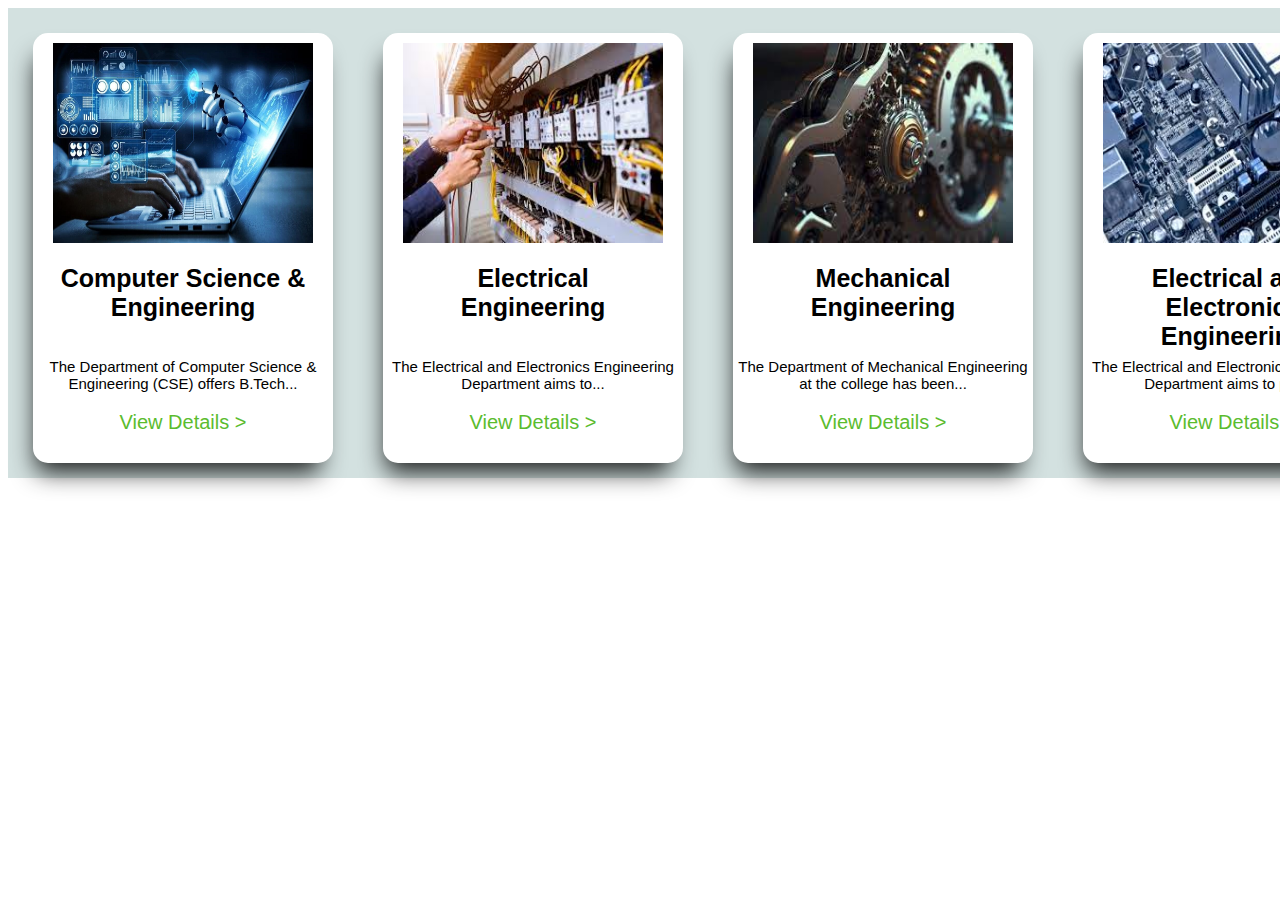
==== diploma.html @ a7b5df1f "initial setup" ====
<html>
	<head>
		<title>Diploma</title>
		<style type="text/css">
			body{
				margin:o;
			}
			#mainarea{
				width:1400px;
				height:470px;
				background:#D3E1E0;
				margin:0 auto;
			}
			.p3{
					width:300px;
					height:430px;
					background:white;
					float:left;
					margin:25px;
					border-radius:15px; 
					box-shadow: -5px 17px 24px -8px rgba(0,0,0,0.87);
				}
					.p3 p{
						font:normal 15px arial;
					}
					.p3 h3 a:link,.p3 h3 a:visited{
						font:normal 20px arial;
						text-decoration:none;
						color:#5BBC2E;
					}
						.p3 h3 a:hover{
							animation-name:are;
							animation-duration:4s;
							animation-iteration-count:infinite;
						}

						@keyframes are{
							0%{
								color:red;
								font-size:20px;
								
							}
							100%{
								color:blue;
								font-size:30px;
							}
						}
					.p34{
						width:260px;
						height:300px;
						margin:10px auto;

					}
						.imgarea{
							height:200px;
							width:260px;
							margin:10px auto;
							overflow:hidden;
							
						}
						.imgarea img{
							height:100%;
							width:100%;
							transition:transform 3s 0s ease;
						}
						.imgarea img:hover{
							transform: scale(1.2,1.2);
						}
					.p34 h2{
						font:bold 25px arial;
					}

		</style>
	</head>
	<body>
		<div id="mainarea">
			<div class="p3">

				<div class="p34">
					<div class="imgarea">
						<img src="cse.jpg"align="center"/>
					</div>
					<h2 align="center">Computer Science & Engineering</h2>
				</div>
				<p align="center">The Department of Computer Science & Engineering (CSE) offers B.Tech...</p>
				<h3 align="center"><a href="#">View Details &gt </a></h3>
			</div>
			<div class="p3">
				<div class="p34">
					<div class="imgarea">
						<img src="ee.jpeg"  align="center"/>
					</div>
					<h2 align="center">Electrical Engineering</h2>
				</div>
				<p align="center">The Electrical and Electronics Engineering Department aims to... </p>
				<h3 align="center"><a href="#">View Details &gt </a></h3>
			</div>
			<div class="p3">
				<div class="p34">
					<div class="imgarea">
						<img src="mech.jpeg"  align="center"/>
					</div>
					<h2 align="center">Mechanical Engineering</h2>
				</div>
				<p align="center">The Department of Mechanical Engineering at the college has been... </p>
				<h3 align="center"><a href="#">View Details &gt</a> </h3>
			</div>
			<div class="p3">
				<div class="p34">
					<div class="imgarea">
						<img src="eee.jpeg" align="center"/>
					</div>
					<h2 align="center">Electrical and Electronics Engineering</h2>
				</div>
				<p align="center">The Electrical and Electronics Engineering Department aims to prod...</p>
				<h3 align="center"><a href="#">View Details &gt</a> </h3>
			</div>
		</div>
	<body>
</html>
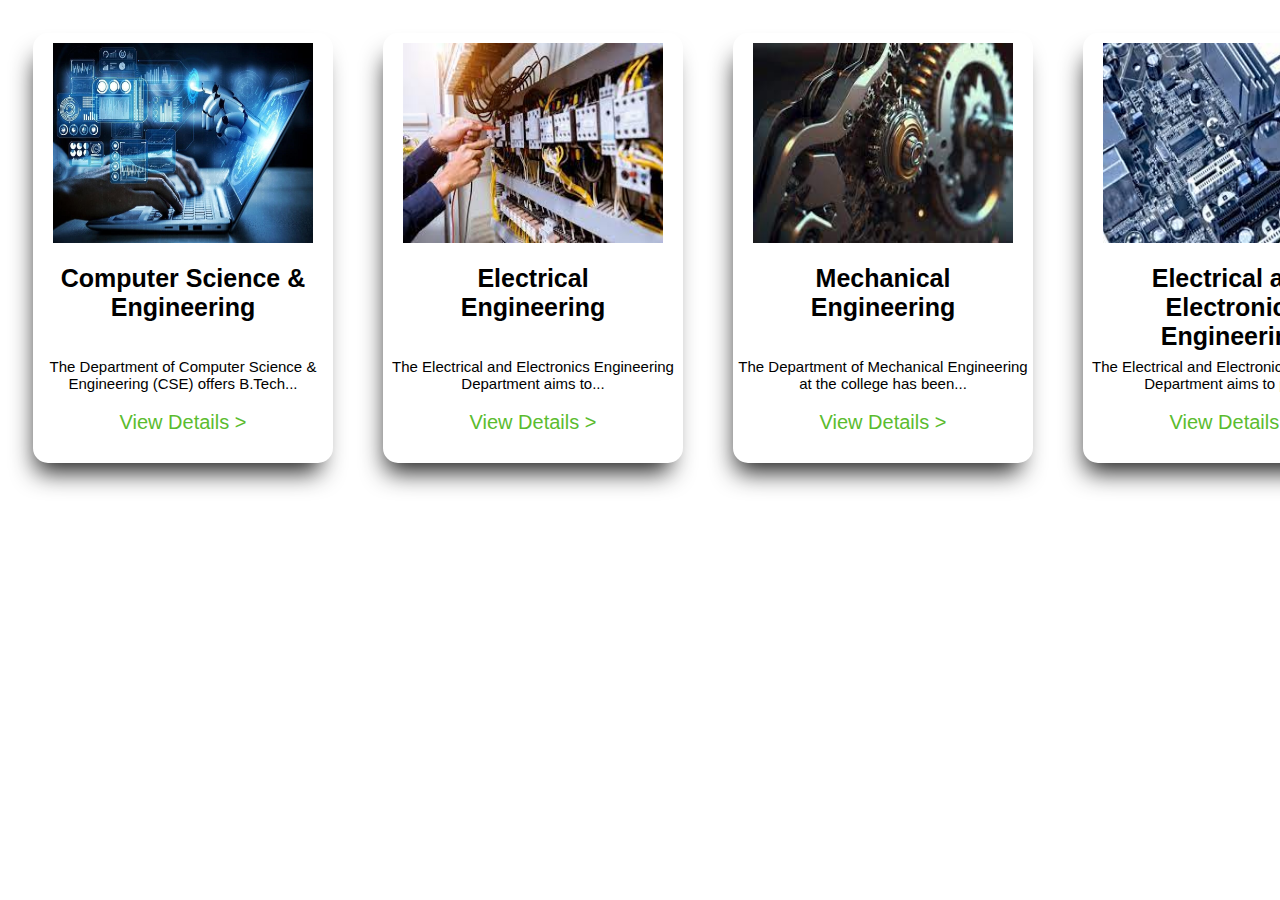
==== commit a1ef0ce5: "Update diploma.html" ====
--- a/diploma.html
+++ b/diploma.html
@@ -8,7 +8,7 @@
 			#mainarea{
 				width:1400px;
 				height:470px;
-				background:#D3E1E0;
+				background:white;
 				margin:0 auto;
 			}
 			.p3{
@@ -117,4 +117,4 @@
 			</div>
 		</div>
 	<body>
-</html>+</html>
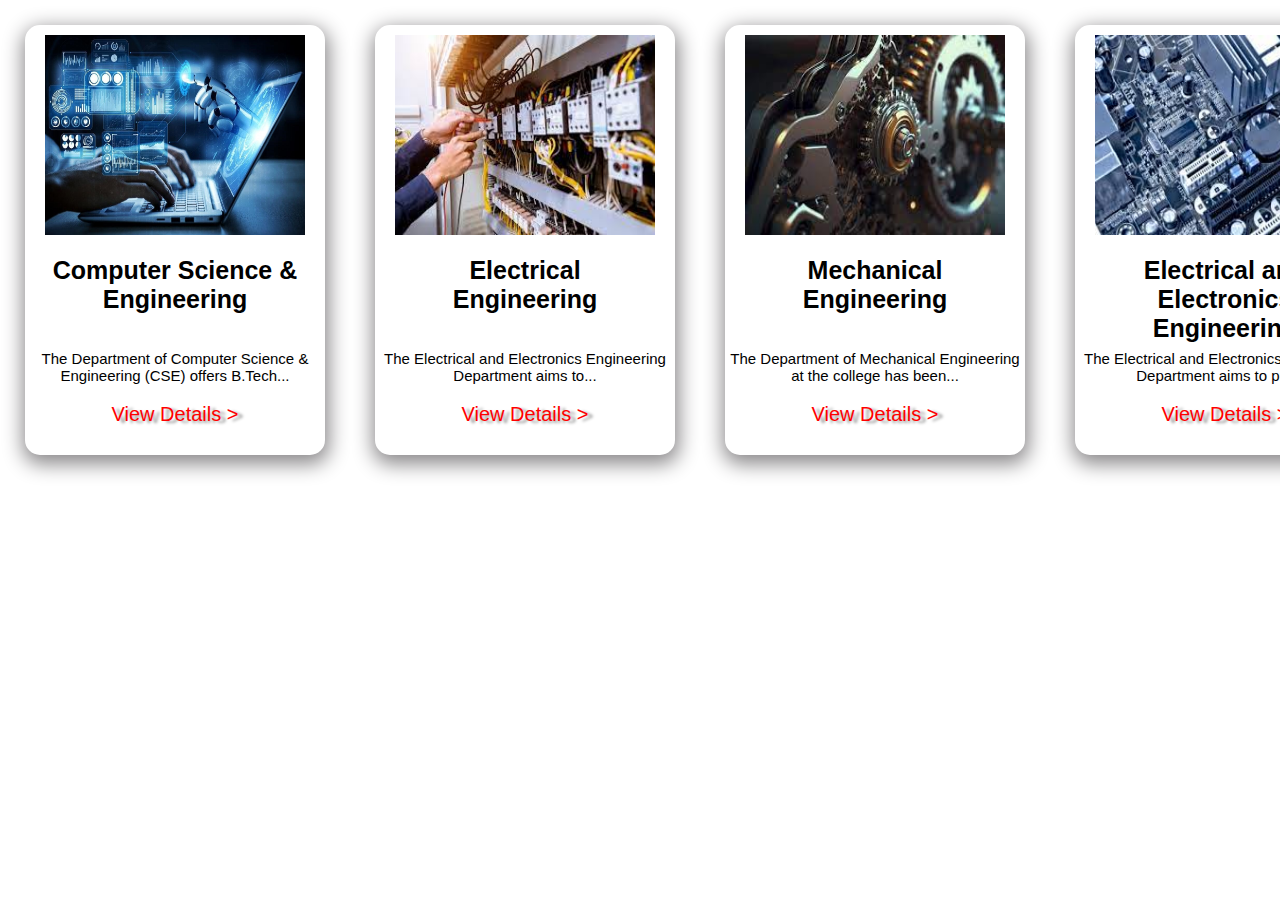
==== commit 45fab4fa: "index.html" ====
--- a/diploma.html
+++ b/diploma.html
@@ -3,7 +3,7 @@
 		<title>Diploma</title>
 		<style type="text/css">
 			body{
-				margin:o;
+				margin:0;
 			}
 			#mainarea{
 				width:1400px;
@@ -18,7 +18,7 @@
 					float:left;
 					margin:25px;
 					border-radius:15px; 
-					box-shadow: -5px 17px 24px -8px rgba(0,0,0,0.87);
+					box-shadow: 1px 6px 20px 3px rgba(138,136,138,1);
 				}
 					.p3 p{
 						font:normal 15px arial;
@@ -26,25 +26,11 @@
 					.p3 h3 a:link,.p3 h3 a:visited{
 						font:normal 20px arial;
 						text-decoration:none;
-						color:#5BBC2E;
+						color:red;
+						text-shadow: 5px 2px 3px rgba(0,0,0,0.4);
+
 					}
-						.p3 h3 a:hover{
-							animation-name:are;
-							animation-duration:4s;
-							animation-iteration-count:infinite;
-						}
 
-						@keyframes are{
-							0%{
-								color:red;
-								font-size:20px;
-								
-							}
-							100%{
-								color:blue;
-								font-size:30px;
-							}
-						}
 					.p34{
 						width:260px;
 						height:300px;
@@ -117,4 +103,4 @@
 			</div>
 		</div>
 	<body>
-</html>
+</html>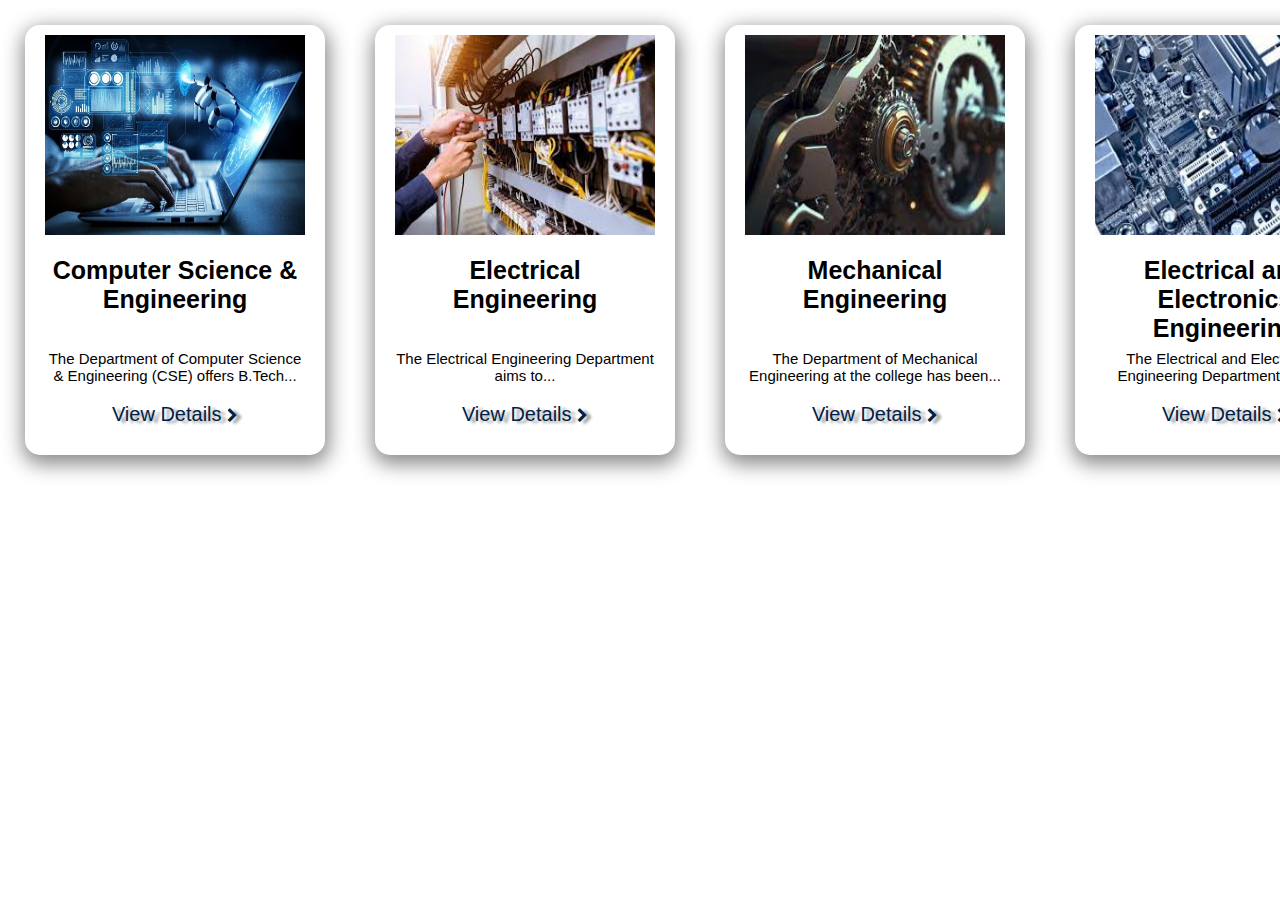
==== commit da3a8cd5: "change" ====
--- a/diploma.html
+++ b/diploma.html
@@ -1,6 +1,7 @@
 <html>
 	<head>
 		<title>Diploma</title>
+		<link rel="stylesheet" type="text/css" href="css/font-awesome.min.css"/>
 		<style type="text/css">
 			body{
 				margin:0;
@@ -22,15 +23,22 @@
 				}
 					.p3 p{
 						font:normal 15px arial;
+						text-align:center;
+						padding:0 20px;
 					}
 					.p3 h3 a:link,.p3 h3 a:visited{
 						font:normal 20px arial;
 						text-decoration:none;
-						color:red;
+						color: #002147;
 						text-shadow: 5px 2px 3px rgba(0,0,0,0.4);
-
 					}
-
+					.p3 h3 i{
+						font-size:15px;
+						transition:all 1s;
+					}
+					.p3 h3:hover i{
+						transform:translate(10px,0);
+					}
 					.p34{
 						width:260px;
 						height:300px;
@@ -69,7 +77,7 @@
 					<h2 align="center">Computer Science & Engineering</h2>
 				</div>
 				<p align="center">The Department of Computer Science & Engineering (CSE) offers B.Tech...</p>
-				<h3 align="center"><a href="#">View Details &gt </a></h3>
+				<h3 align="center"><a href="#">View Details <i class="fa fa-chevron-right" aria-hidden="true"></i> </a></h3>
 			</div>
 			<div class="p3">
 				<div class="p34">
@@ -78,8 +86,8 @@
 					</div>
 					<h2 align="center">Electrical Engineering</h2>
 				</div>
-				<p align="center">The Electrical and Electronics Engineering Department aims to... </p>
-				<h3 align="center"><a href="#">View Details &gt </a></h3>
+				<p align="center">The Electrical Engineering Department aims to... </p>
+				<h3 align="center"><a href="#">View Details <i class="fa fa-chevron-right" aria-hidden="true"></i> </a></h3>
 			</div>
 			<div class="p3">
 				<div class="p34">
@@ -89,7 +97,7 @@
 					<h2 align="center">Mechanical Engineering</h2>
 				</div>
 				<p align="center">The Department of Mechanical Engineering at the college has been... </p>
-				<h3 align="center"><a href="#">View Details &gt</a> </h3>
+				<h3 align="center"><a href="#">View Details <i class="fa fa-chevron-right" aria-hidden="true"></i> </a> </h3>
 			</div>
 			<div class="p3">
 				<div class="p34">
@@ -98,8 +106,8 @@
 					</div>
 					<h2 align="center">Electrical and Electronics Engineering</h2>
 				</div>
-				<p align="center">The Electrical and Electronics Engineering Department aims to prod...</p>
-				<h3 align="center"><a href="#">View Details &gt</a> </h3>
+				<p align="center">The Electrical and Electronics Engineering Department aims ...</p>
+				<h3 align="center"><a href="#">View Details <i class="fa fa-chevron-right" aria-hidden="true"></i> </a> </h3>
 			</div>
 		</div>
 	<body>
